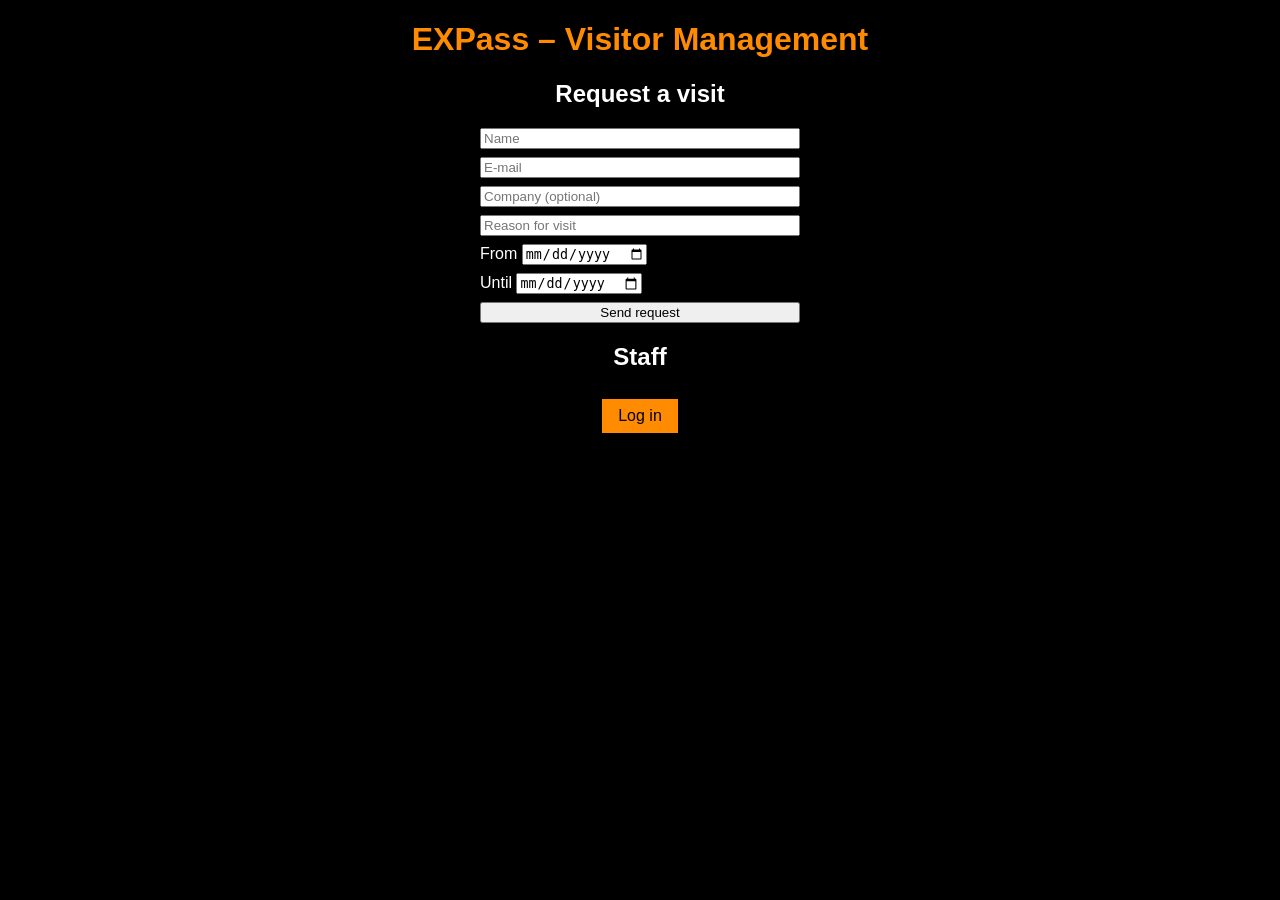
==== frontend/META-INF/resources/index.html @ 8675f71f "Frontend und Backend in eigene Ordner aufgeteilt Die Webseiten liegen jetzt in frontend/META-INF/res" ====
<!DOCTYPE html>
<html lang="en">
<head>
    <meta charset="UTF-8">
    <meta name="viewport" content="width=device-width, initial-scale=1">
    <title>EXPass</title>
    <style>
        body {
            font-family: sans-serif;
            text-align: center;
            background-color: black;
            color: white;
        }
        h1 {
            color: darkorange;
        }
        form {
            display: flex;
            flex-direction: column;
            gap: 8px;
            max-width: 320px;
            margin: 0 auto;
            text-align: left;
        }
        #code-bereich[hidden] {
            display: none;
        }
        .login {
            display: inline-block;
            margin-top: 8px;
            padding: 8px 16px;
            color: black;
            background-color: darkorange;
            text-decoration: none;
        }
    </style>
</head>
<body>
<h1>EXPass – Visitor Management</h1>

<h2>Request a visit</h2>
<form id="antrag-formular">
    <input name="name" placeholder="Name" required>
    <input name="email" type="email" placeholder="E-mail" required>
    <input name="firma" placeholder="Company (optional)">
    <input name="grund" placeholder="Reason for visit" required>
    <label>From <input name="von" type="date" required></label>
    <label>Until <input name="bis" type="date" required></label>
    <button type="submit">Send request</button>
</form>
<p id="meldung"></p>

<form id="code-bereich" hidden>
    <p id="code-hinweis"></p>
    <input name="code" placeholder="6-digit code" inputmode="numeric" pattern="[0-9]{6}" maxlength="6" required>
    <button type="submit">Confirm</button>
    <button type="button" id="code-erneut">Send code again</button>
</form>

<h2>Staff</h2>
<a class="login" href="/login/">Log in</a>

<script>
    const heute = new Date().toISOString().slice(0, 10);
    const von = document.querySelector('[name="von"]');
    const bis = document.querySelector('[name="bis"]');
    von.min = heute;
    bis.min = heute;
    von.addEventListener('change', () => bis.min = von.value || heute);

    const meldung = document.getElementById('meldung');
    const codeBereich = document.getElementById('code-bereich');
    const hinweis = document.getElementById('code-hinweis');
    let email = null;

    function zeigeCodeBereich() {
        hinweis.textContent = `A confirmation code will be sent to ${email} shortly. It is valid for 10 minutes.`;
        codeBereich.hidden = false;
    }

    document.getElementById('antrag-formular').addEventListener('submit', async (event) => {
        event.preventDefault();

        const daten = Object.fromEntries(new FormData(event.target));

        const antwort = await fetch('/antraege', {
            method: 'POST',
            headers: { 'Content-Type': 'application/json' },
            body: JSON.stringify(daten)
        });

        if (antwort.ok) {
            meldung.textContent = 'Request sent. Please confirm your e-mail address.';
            email = daten.email;
            event.target.reset();
            zeigeCodeBereich();
        } else {
            meldung.textContent = 'Error: request could not be sent.';
        }
    });

    document.getElementById('code-erneut').addEventListener('click', async () => {
        await fetch('/antraege/code-senden', {
            method: 'POST',
            headers: { 'Content-Type': 'application/json' },
            body: JSON.stringify({ email })
        });
        zeigeCodeBereich();
    });

    codeBereich.addEventListener('submit', async (event) => {
        event.preventDefault();
        const code = new FormData(event.target).get('code');

        const antwort = await fetch('/antraege/bestaetigen', {
            method: 'POST',
            headers: { 'Content-Type': 'application/json' },
            body: JSON.stringify({ email, code })
        });

        if (antwort.ok) {
            event.target.reset();
            codeBereich.hidden = true;
            meldung.textContent = 'E-mail confirmed. Your request will now be reviewed.';
        } else {
            meldung.textContent = 'Wrong or expired code.';
        }
    });
</script>
</body>
</html>
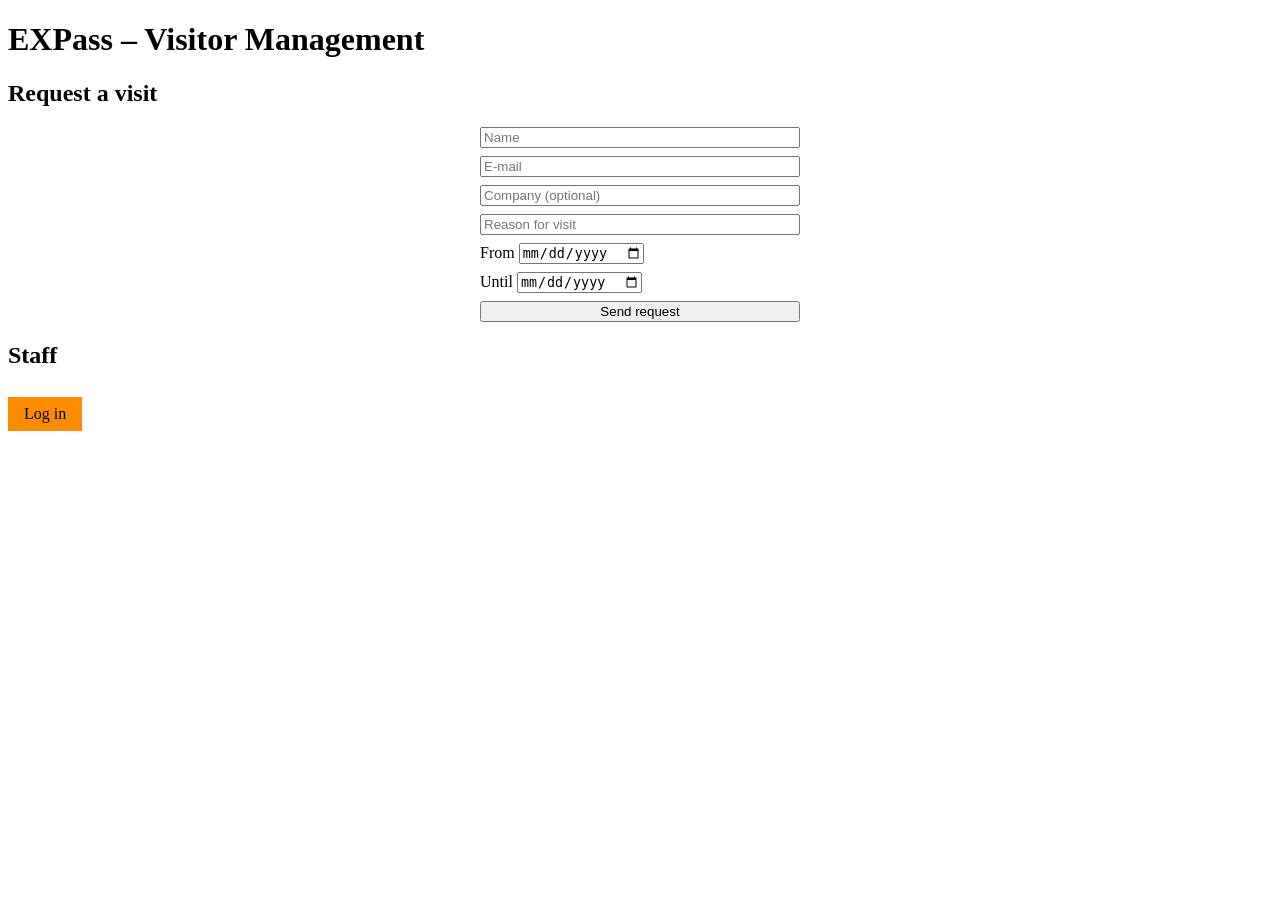
==== commit ef0c83db: "verwaltung.html in HTML, CSS und JavaScript aufgeteilt - Styles und Skript von verwaltung.html in ve" ====
--- a/frontend/META-INF/resources/index.html
+++ b/frontend/META-INF/resources/index.html
@@ -4,16 +4,8 @@
     <meta charset="UTF-8">
     <meta name="viewport" content="width=device-width, initial-scale=1">
     <title>EXPass</title>
+    <link rel="stylesheet" href="/style.css">
     <style>
-        body {
-            font-family: sans-serif;
-            text-align: center;
-            background-color: black;
-            color: white;
-        }
-        h1 {
-            color: darkorange;
-        }
         form {
             display: flex;
             flex-direction: column;
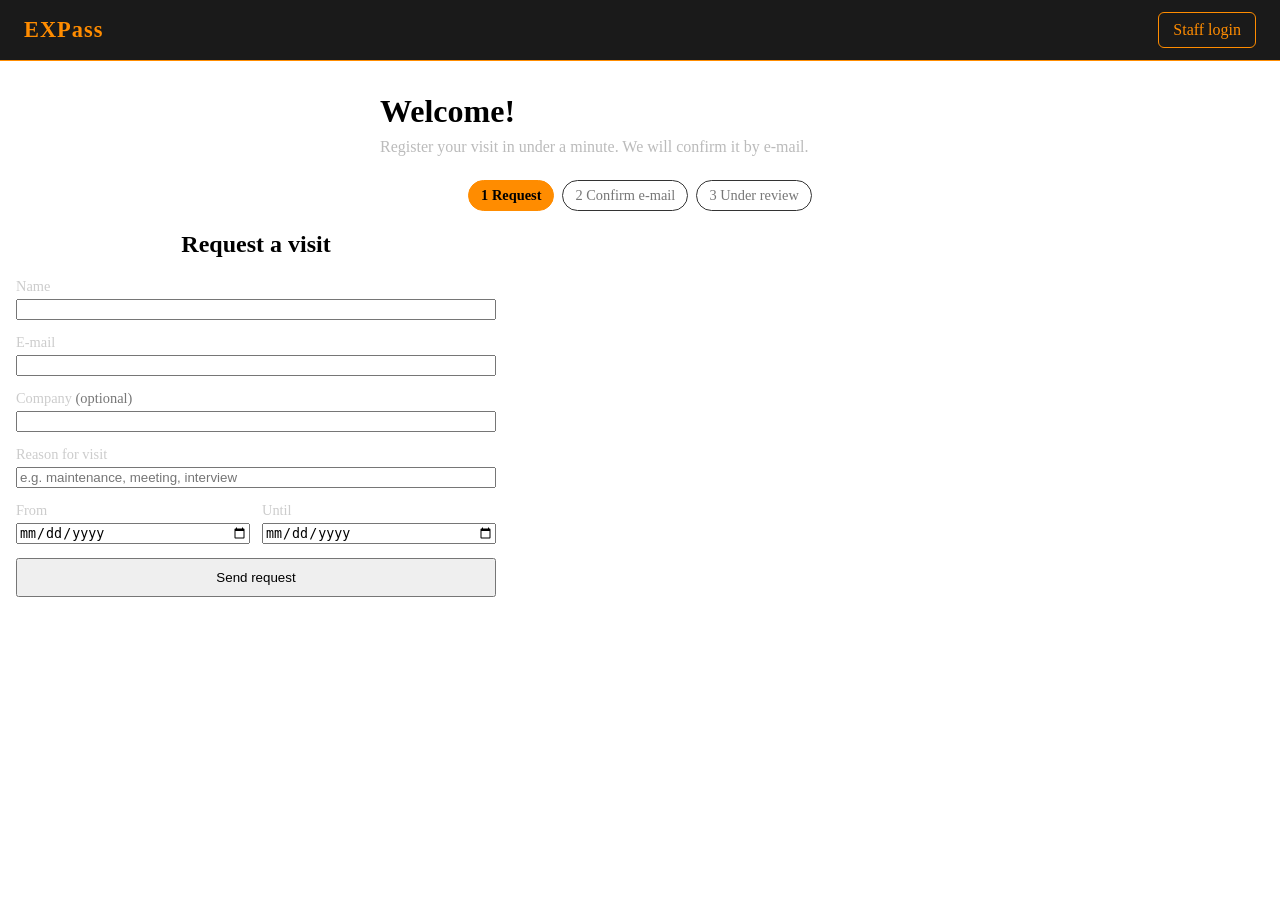
==== commit b67f9d4d: "Startseite neu gestaltet, gemeinsame Styles in style.css - Startseite mit Kopfleiste (Staff login), " ====
--- a/frontend/META-INF/resources/index.html
+++ b/frontend/META-INF/resources/index.html
@@ -6,54 +6,220 @@
     <title>EXPass</title>
     <link rel="stylesheet" href="/style.css">
     <style>
+        body {
+            margin: 0;
+        }
+        [hidden] {
+            display: none !important;
+        }
+
+        /* Kopfleiste: Name links, Login für Mitarbeiter rechts */
+        .kopfleiste {
+            display: flex;
+            align-items: center;
+            justify-content: space-between;
+            padding: 12px 24px;
+            background-color: #1a1a1a;
+            border-bottom: 1px solid darkorange;
+        }
+        .logo {
+            color: darkorange;
+            font-size: 1.4em;
+            font-weight: bold;
+            letter-spacing: 1px;
+        }
+        .login {
+            padding: 8px 14px;
+            color: darkorange;
+            border: 1px solid darkorange;
+            border-radius: 6px;
+            text-decoration: none;
+        }
+        .login:hover {
+            background-color: rgba(255, 140, 0, 0.15);
+        }
+
+        main {
+            padding: 0 16px 32px;
+        }
+        .einleitung {
+            margin: 32px auto 0;
+            max-width: 520px;
+        }
+        .einleitung h1 {
+            margin-bottom: 8px;
+        }
+        .einleitung p {
+            margin: 0;
+            color: #bbb;
+        }
+
+        /* Schritt-Anzeige: 1 Request -> 2 Confirm e-mail -> 3 Under review */
+        .schritte {
+            display: flex;
+            justify-content: center;
+            gap: 8px;
+            margin: 24px 0 0;
+            padding: 0;
+            list-style: none;
+            font-size: 0.9em;
+            color: #777;
+        }
+        .schritte li {
+            padding: 6px 12px;
+            border: 1px solid #333;
+            border-radius: 999px;
+        }
+        .schritte li.aktiv {
+            color: black;
+            background-color: darkorange;
+            border-color: darkorange;
+            font-weight: bold;
+        }
+        .schritte li.erledigt {
+            color: #6ee38d;
+            border-color: #12401f;
+        }
+
+        .karte {
+            max-width: 480px;
+            text-align: left;
+        }
+        .karte h2 {
+            text-align: center;
+        }
+
+        /* Formulare: Beschriftung über dem Feld */
         form {
             display: flex;
             flex-direction: column;
-            gap: 8px;
-            max-width: 320px;
+            gap: 14px;
+        }
+        label {
+            display: flex;
+            flex-direction: column;
+            gap: 4px;
+            font-size: 0.9em;
+            color: #ccc;
+        }
+        .optional {
+            color: #777;
+        }
+        .nebeneinander {
+            display: grid;
+            grid-template-columns: 1fr 1fr;
+            gap: 12px;
+        }
+        form button {
+            padding: 10px;
+        }
+        #code-bereich input {
+            font-size: 1.6em;
+            letter-spacing: 8px;
+            text-align: center;
+        }
+        .hinweis {
+            margin: 0;
+            color: #bbb;
+        }
+        #meldung {
+            display: block;
             margin: 0 auto;
-            text-align: left;
-        }
-        #code-bereich[hidden] {
-            display: none;
-        }
-        .login {
-            display: inline-block;
-            margin-top: 8px;
-            padding: 8px 16px;
-            color: black;
-            background-color: darkorange;
-            text-decoration: none;
+            max-width: 480px;
+            box-sizing: border-box;
+            text-align: center;
+        }
+        .fertig {
+            text-align: center;
+        }
+        .fertig .haken {
+            font-size: 3em;
+            color: #6ee38d;
+        }
+
+        @media (max-width: 480px) {
+            .nebeneinander {
+                grid-template-columns: 1fr;
+            }
+            .schritte {
+                flex-wrap: wrap;
+            }
         }
     </style>
 </head>
 <body>
-<h1>EXPass – Visitor Management</h1>
-
-<h2>Request a visit</h2>
-<form id="antrag-formular">
-    <input name="name" placeholder="Name" required>
-    <input name="email" type="email" placeholder="E-mail" required>
-    <input name="firma" placeholder="Company (optional)">
-    <input name="grund" placeholder="Reason for visit" required>
-    <label>From <input name="von" type="date" required></label>
-    <label>Until <input name="bis" type="date" required></label>
-    <button type="submit">Send request</button>
-</form>
-<p id="meldung"></p>
-
-<form id="code-bereich" hidden>
-    <p id="code-hinweis"></p>
-    <input name="code" placeholder="6-digit code" inputmode="numeric" pattern="[0-9]{6}" maxlength="6" required>
-    <button type="submit">Confirm</button>
-    <button type="button" id="code-erneut">Send code again</button>
-</form>
-
-<h2>Staff</h2>
-<a class="login" href="/login/">Log in</a>
+<header class="kopfleiste">
+    <span class="logo">EXPass</span>
+    <a class="login" href="/login/">Staff login</a>
+</header>
+
+<main>
+    <div class="einleitung">
+        <h1>Welcome!</h1>
+        <p>Register your visit in under a minute. We will confirm it by e-mail.</p>
+    </div>
+
+    <ol class="schritte">
+        <li id="schritt-1" class="aktiv">1 Request</li>
+        <li id="schritt-2">2 Confirm e-mail</li>
+        <li id="schritt-3">3 Under review</li>
+    </ol>
+
+    <!-- Schritt 1: Antrag stellen -->
+    <section class="karte" id="antrag-karte">
+        <h2>Request a visit</h2>
+        <form id="antrag-formular">
+            <label>Name
+                <input name="name" autocomplete="name" required>
+            </label>
+            <label>E-mail
+                <input name="email" type="email" autocomplete="email" required>
+            </label>
+            <label><span>Company <span class="optional">(optional)</span></span>
+                <input name="firma" autocomplete="organization">
+            </label>
+            <label>Reason for visit
+                <input name="grund" placeholder="e.g. maintenance, meeting, interview" required>
+            </label>
+            <div class="nebeneinander">
+                <label>From
+                    <input name="von" type="date" required>
+                </label>
+                <label>Until
+                    <input name="bis" type="date" required>
+                </label>
+            </div>
+            <button type="submit">Send request</button>
+        </form>
+    </section>
+
+    <!-- Schritt 2: E-Mail mit Code bestätigen -->
+    <section class="karte" id="code-karte" hidden>
+        <h2>Confirm your e-mail</h2>
+        <form id="code-bereich">
+            <p class="hinweis" id="code-hinweis"></p>
+            <input name="code" placeholder="000000" inputmode="numeric" pattern="[0-9]{6}" maxlength="6"
+                   autocomplete="one-time-code" aria-label="6-digit code" required>
+            <button type="submit">Confirm</button>
+            <button type="button" id="code-erneut">Send code again</button>
+        </form>
+    </section>
+
+    <!-- Schritt 3: fertig -->
+    <section class="karte fertig" id="fertig-karte" hidden>
+        <div class="haken">✓</div>
+        <h2>Thank you!</h2>
+        <p class="hinweis">Your e-mail is confirmed and your request will now be reviewed.
+            You will receive an e-mail as soon as it has been accepted or rejected.</p>
+        <p><button type="button" id="neuer-antrag">Request another visit</button></p>
+    </section>
+
+    <p id="meldung"></p>
+</main>
 
 <script>
-    const heute = new Date().toISOString().slice(0, 10);
+    // Lokales Datum statt UTC (sonst kurz nach Mitternacht falscher Tag)
+    const heute = new Date().toLocaleDateString('sv');
     const von = document.querySelector('[name="von"]');
     const bis = document.querySelector('[name="bis"]');
     von.min = heute;
@@ -61,13 +227,28 @@
     von.addEventListener('change', () => bis.min = von.value || heute);
 
     const meldung = document.getElementById('meldung');
-    const codeBereich = document.getElementById('code-bereich');
     const hinweis = document.getElementById('code-hinweis');
     let email = null;
 
-    function zeigeCodeBereich() {
+    function zeigeMeldung(text, istFehler) {
+        meldung.textContent = text;
+        meldung.className = text ? (istFehler ? 'meldung fehler' : 'meldung ok') : '';
+    }
+
+    // Zeigt die Karte für Schritt 1, 2 oder 3 und markiert die Schritt-Anzeige
+    function zeigeSchritt(nummer) {
+        document.getElementById('antrag-karte').hidden = nummer !== 1;
+        document.getElementById('code-karte').hidden = nummer !== 2;
+        document.getElementById('fertig-karte').hidden = nummer !== 3;
+        for (let i = 1; i <= 3; i++) {
+            const schritt = document.getElementById(`schritt-${i}`);
+            schritt.classList.toggle('aktiv', i === nummer);
+            schritt.classList.toggle('erledigt', i < nummer);
+        }
+    }
+
+    function zeigeCodeHinweis() {
         hinweis.textContent = `A confirmation code will be sent to ${email} shortly. It is valid for 10 minutes.`;
-        codeBereich.hidden = false;
     }
 
     document.getElementById('antrag-formular').addEventListener('submit', async (event) => {
@@ -82,12 +263,13 @@
         });
 
         if (antwort.ok) {
-            meldung.textContent = 'Request sent. Please confirm your e-mail address.';
+            zeigeMeldung('', false);
             email = daten.email;
             event.target.reset();
-            zeigeCodeBereich();
+            zeigeCodeHinweis();
+            zeigeSchritt(2);
         } else {
-            meldung.textContent = 'Error: request could not be sent.';
+            zeigeMeldung('Error: request could not be sent.', true);
         }
     });
 
@@ -97,10 +279,11 @@
             headers: { 'Content-Type': 'application/json' },
             body: JSON.stringify({ email })
         });
-        zeigeCodeBereich();
+        zeigeCodeHinweis();
+        zeigeMeldung('A new code is on its way.', false);
     });
 
-    codeBereich.addEventListener('submit', async (event) => {
+    document.getElementById('code-bereich').addEventListener('submit', async (event) => {
         event.preventDefault();
         const code = new FormData(event.target).get('code');
 
@@ -112,11 +295,17 @@
 
         if (antwort.ok) {
             event.target.reset();
-            codeBereich.hidden = true;
-            meldung.textContent = 'E-mail confirmed. Your request will now be reviewed.';
+            zeigeMeldung('', false);
+            zeigeSchritt(3);
         } else {
-            meldung.textContent = 'Wrong or expired code.';
-        }
+            zeigeMeldung('Wrong or expired code.', true);
+        }
+    });
+
+    document.getElementById('neuer-antrag').addEventListener('click', () => {
+        email = null;
+        zeigeMeldung('', false);
+        zeigeSchritt(1);
     });
 </script>
 </body>
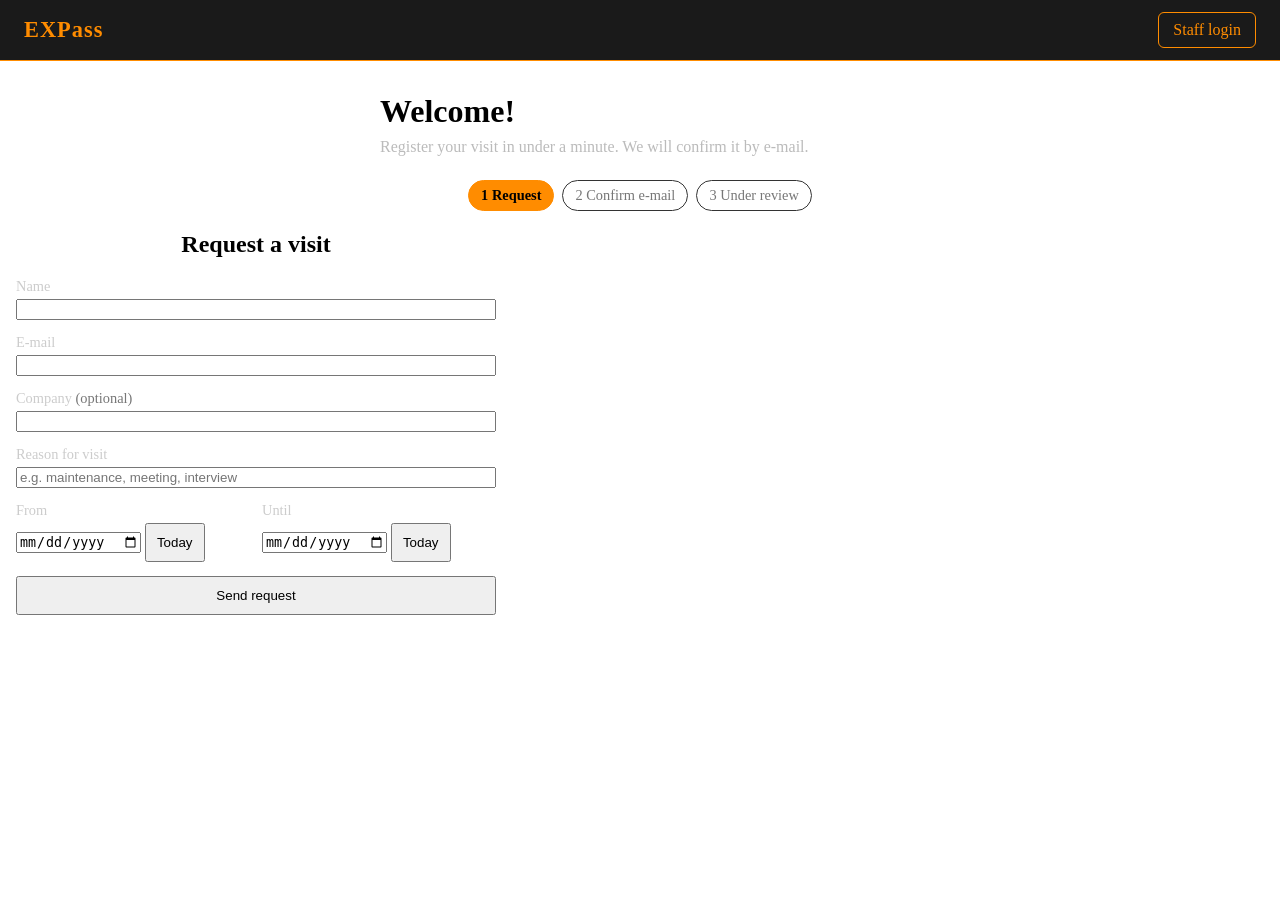
==== commit 9fd36cba: "PDF-Knopf für Besucherausweis und Heute-Knöpfe bei Datumsfeldern Co-Authored-By: Claude Opus 5.5 <no" ====
--- a/frontend/META-INF/resources/index.html
+++ b/frontend/META-INF/resources/index.html
@@ -35,6 +35,11 @@
             border-radius: 6px;
             text-decoration: none;
         }
+        .kopfleiste-rechts {
+            display: flex;
+            align-items: center;
+            gap: 12px;
+        }
         .login:hover {
             background-color: rgba(255, 140, 0, 0.15);
         }
@@ -150,73 +155,83 @@
 <body>
 <header class="kopfleiste">
     <span class="logo">EXPass</span>
-    <a class="login" href="/login/">Staff login</a>
+    <div class="kopfleiste-rechts">
+        <div class="sprachwahl"></div>
+        <a class="login" href="/login/" data-i18n="start.login">Staff login</a>
+    </div>
 </header>
 
 <main>
     <div class="einleitung">
-        <h1>Welcome!</h1>
-        <p>Register your visit in under a minute. We will confirm it by e-mail.</p>
+        <h1 data-i18n="start.willkommen">Welcome!</h1>
+        <p data-i18n="start.einleitung">Register your visit in under a minute. We will confirm it by e-mail.</p>
     </div>
 
     <ol class="schritte">
-        <li id="schritt-1" class="aktiv">1 Request</li>
-        <li id="schritt-2">2 Confirm e-mail</li>
-        <li id="schritt-3">3 Under review</li>
+        <li id="schritt-1" class="aktiv" data-i18n="start.schritt1">1 Request</li>
+        <li id="schritt-2" data-i18n="start.schritt2">2 Confirm e-mail</li>
+        <li id="schritt-3" data-i18n="start.schritt3">3 Under review</li>
     </ol>
 
     <!-- Schritt 1: Antrag stellen -->
     <section class="karte" id="antrag-karte">
-        <h2>Request a visit</h2>
+        <h2 data-i18n="start.antragTitel">Request a visit</h2>
         <form id="antrag-formular">
-            <label>Name
+            <label><span data-i18n="feld.name">Name</span>
                 <input name="name" autocomplete="name" required>
             </label>
-            <label>E-mail
+            <label><span data-i18n="feld.email">E-mail</span>
                 <input name="email" type="email" autocomplete="email" required>
             </label>
-            <label><span>Company <span class="optional">(optional)</span></span>
+            <label><span><span data-i18n="feld.firma">Company</span> <span class="optional" data-i18n="feld.optional">(optional)</span></span>
                 <input name="firma" autocomplete="organization">
             </label>
-            <label>Reason for visit
-                <input name="grund" placeholder="e.g. maintenance, meeting, interview" required>
+            <label><span data-i18n="feld.grund">Reason for visit</span>
+                <input name="grund" placeholder="e.g. maintenance, meeting, interview" data-i18n-placeholder="start.grundBeispiel" required>
             </label>
             <div class="nebeneinander">
-                <label>From
-                    <input name="von" type="date" required>
+                <label><span data-i18n="spalte.von">From</span>
+                    <span class="mit-heute">
+                        <input name="von" type="date" required>
+                        <button type="button" data-i18n="datum.heute">Today</button>
+                    </span>
                 </label>
-                <label>Until
-                    <input name="bis" type="date" required>
+                <label><span data-i18n="spalte.bis">Until</span>
+                    <span class="mit-heute">
+                        <input name="bis" type="date" required>
+                        <button type="button" data-i18n="datum.heute">Today</button>
+                    </span>
                 </label>
             </div>
-            <button type="submit">Send request</button>
+            <button type="submit" data-i18n="start.senden">Send request</button>
         </form>
     </section>
 
     <!-- Schritt 2: E-Mail mit Code bestätigen -->
     <section class="karte" id="code-karte" hidden>
-        <h2>Confirm your e-mail</h2>
+        <h2 data-i18n="start.codeTitel">Confirm your e-mail</h2>
         <form id="code-bereich">
             <p class="hinweis" id="code-hinweis"></p>
             <input name="code" placeholder="000000" inputmode="numeric" pattern="[0-9]{6}" maxlength="6"
-                   autocomplete="one-time-code" aria-label="6-digit code" required>
-            <button type="submit">Confirm</button>
-            <button type="button" id="code-erneut">Send code again</button>
+                   autocomplete="one-time-code" aria-label="6-digit code" data-i18n-aria-label="start.codeFeld" required>
+            <button type="submit" data-i18n="bestaetigen">Confirm</button>
+            <button type="button" id="code-erneut" data-i18n="start.codeErneut">Send code again</button>
         </form>
     </section>
 
     <!-- Schritt 3: fertig -->
     <section class="karte fertig" id="fertig-karte" hidden>
         <div class="haken">✓</div>
-        <h2>Thank you!</h2>
-        <p class="hinweis">Your e-mail is confirmed and your request will now be reviewed.
+        <h2 data-i18n="start.dankeTitel">Thank you!</h2>
+        <p class="hinweis" data-i18n="start.dankeText">Your e-mail is confirmed and your request will now be reviewed.
             You will receive an e-mail as soon as it has been accepted or rejected.</p>
-        <p><button type="button" id="neuer-antrag">Request another visit</button></p>
+        <p><button type="button" id="neuer-antrag" data-i18n="start.neu">Request another visit</button></p>
     </section>
 
     <p id="meldung"></p>
 </main>
 
+<script src="/sprache.js"></script>
 <script>
     // Lokales Datum statt UTC (sonst kurz nach Mitternacht falscher Tag)
     const heute = new Date().toLocaleDateString('sv');
@@ -225,6 +240,15 @@
     von.min = heute;
     bis.min = heute;
     von.addEventListener('change', () => bis.min = von.value || heute);
+
+    // "Heute"-Knöpfe: tragen das heutige Datum in das Feld daneben ein
+    for (const knopf of document.querySelectorAll('.mit-heute button')) {
+        knopf.addEventListener('click', () => {
+            const feld = knopf.previousElementSibling;
+            feld.value = heute;
+            feld.dispatchEvent(new Event('change'));
+        });
+    }
 
     const meldung = document.getElementById('meldung');
     const hinweis = document.getElementById('code-hinweis');
@@ -248,7 +272,7 @@
     }
 
     function zeigeCodeHinweis() {
-        hinweis.textContent = `A confirmation code will be sent to ${email} shortly. It is valid for 10 minutes.`;
+        hinweis.textContent = t('start.codeHinweis', { email });
     }
 
     document.getElementById('antrag-formular').addEventListener('submit', async (event) => {
@@ -268,8 +292,10 @@
             event.target.reset();
             zeigeCodeHinweis();
             zeigeSchritt(2);
+        } else if (antwort.status === 403) {
+            zeigeMeldung(t('start.gesperrt'), true);
         } else {
-            zeigeMeldung('Error: request could not be sent.', true);
+            zeigeMeldung(t('start.fehlerSenden'), true);
         }
     });
 
@@ -280,7 +306,7 @@
             body: JSON.stringify({ email })
         });
         zeigeCodeHinweis();
-        zeigeMeldung('A new code is on its way.', false);
+        zeigeMeldung(t('start.codeUnterwegs'), false);
     });
 
     document.getElementById('code-bereich').addEventListener('submit', async (event) => {
@@ -298,7 +324,7 @@
             zeigeMeldung('', false);
             zeigeSchritt(3);
         } else {
-            zeigeMeldung('Wrong or expired code.', true);
+            zeigeMeldung(t('start.codeFalsch'), true);
         }
     });
 
@@ -307,6 +333,13 @@
         zeigeMeldung('', false);
         zeigeSchritt(1);
     });
+
+    // Sprache gewechselt: Hinweis mit der E-Mail-Adresse neu schreiben
+    document.addEventListener('sprachwechsel', () => {
+        if (email) {
+            zeigeCodeHinweis();
+        }
+    });
 </script>
 </body>
 </html>
